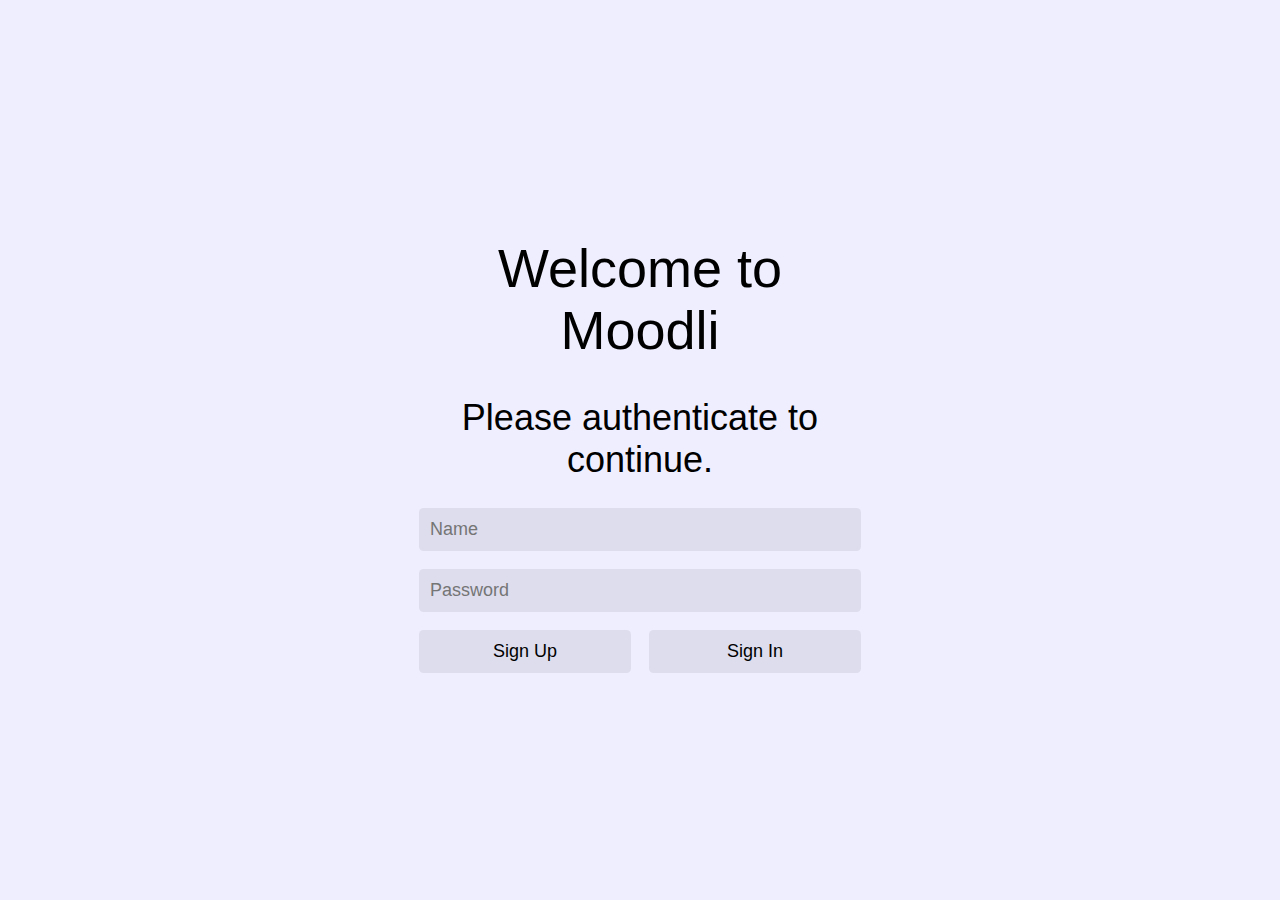
==== src/index.html @ 6e9f35c4 "Initial commit" ====
<!DOCTYPE html>
<!--
 Copyright (c) 2019 Nadav Tasher
 https://github.com/NadavTasher/BaseTemplate/
-->
<html row lang="en">
<head>
    <meta charset="UTF-8"/>
    <meta name="description" content="Moodli - mood map!">
    <meta name="viewport" content="width=device-width, initial-scale=1, maximum-scale=5, user-scalable=yes, minimal-ui"/>
    <meta name="mobile-web-app-capable" content="yes">
    <meta name="theme-color" content="#eeeeff"/>
    <meta name="apple-mobile-web-app-capable" content="yes"/>
    <meta name="apple-mobile-web-app-status-bar-style" content="black-translucent"/>
    <meta name="apple-mobile-web-app-title" content="Moodli"/>
    <link rel="apple-touch-icon" href="images/icons/app/icon_apple.png"/>
    <link rel="icon" href="images/icons/app/icon.png"/>
    <link rel="manifest" href="resources/manifest.json"/>
    <link rel="stylesheet" href="stylesheets/app.css"/>
    <link rel="stylesheet" href="stylesheets/theme.css"/>
    <link rel="stylesheet" href="stylesheets/template.css"/>
    <script type="text/javascript" src="scripts/app.js"></script>
    <script type="text/javascript" src="scripts/base/api.js"></script>
    <script type="text/javascript" src="scripts/authenticate/api.js"></script>
    <title>Moodli</title>
    <noscript></noscript>
</head>
<body onload="App.prepare(()=>Authenticate.authentication(load))" column>
</body>
</html>
---- src/stylesheets/app.css ----
/**
 * Copyright (c) 2019 Nadav Tasher
 * https://github.com/NadavTasher/BaseTemplate/
 **/

:root {
    --bright: #DDDDEE;
    --dark: #9999AA;
    --theme: #eeeeff;
    --text: black;
}

body {
    max-width: 460px;
}
---- src/stylesheets/theme.css ----
/**
 * Copyright (c) 2019 Nadav Tasher
 * https://github.com/NadavTasher/BaseTemplate/
 **/

html {
    /* Positioning */
    position: fixed;
    /* Sizing */
    height: 100%;
    width: 100%;
}

body {
    /* Overflow */
    overflow-y: auto !important;
    /* Alignment */
    justify-content: start !important;
    /* Sizing */
    max-height: 100%;
    /* Background */
    -webkit-background-size: cover;
    -moz-background-size: cover;
    -o-background-size: cover;
    background-size: cover;
    background-attachment: fixed;
    background-repeat: no-repeat;
    background-color: var(--theme);
}

textarea {
    text-align: left !important;
    text-align-last: left !important;
}

[text = ""], [text = true], a, p, [input = ""], [input = true], button, input, select, textarea, [row = ""], [row = true], [column = ""], [column = true], div {
    /* WebKit */
    -webkit-appearance: none;
    /* Display */
    display: flex;
    flex-direction: column;
    /* Text */
    color: var(--text);
    font-size: large;
    font-family: Arial, ArialHebrew, sans-serif;
    /* Text Alignment */
    text-align: center;
    text-align-last: center;
    /* Minimal Sizing */
    min-height: fit-content;
    /* Outline */
    outline: none;
}

[text = ""], [text = true], a, p {
    flex-flow: wrap;
    height: auto;
}

[text = ""], [text = true], a, p, [input = ""], [input = true], button, input, select, textarea {
    /* Positioning */
    margin: 1vh;
    padding: 1vh;
    /* Alignment */
    justify-content: center;
    justify-items: center;
    align-content: center;
    align-items: stretch;
    /* Shaping */
    border-radius: 0.5vh;
    border-color: transparent;
    /* Width */
    width: auto;
}

[input = ""], [input = true], button, input, select, textarea {
    transition-duration: 0.2s;
    background-color: var(--bright);
}

[input = ""]:hover, [input = true]:hover, button:hover, input:hover, select:hover, textarea:hover {
    background-color: var(--dark);
}

[row = ""], [row = true], [column = ""], [column = true], div {
    /* Alignment */
    justify-content: center;
    align-content: center;
    /* Positioning */
    margin: 0;
    padding: 0;
}

[column = ""], [column = true] {
    /* Flex */
    flex-direction: column;
    /* Alignment */
    align-items: stretch;
}

[row = ""], [row = true] {
    /* Flex */
    flex-direction: row;
    /* Alignment */
    align-items: center;
}

[row = ""] > *, [row = true] > * {
    /* Width */
    width: 100%;
}

*::-webkit-scrollbar {
    display: none;
}
---- src/stylesheets/template.css ----
[header = ""], [header = true] {
    font-size: 6vh;
}

[footer = ""], [footer = true] {
    font-size: 4vh;
}
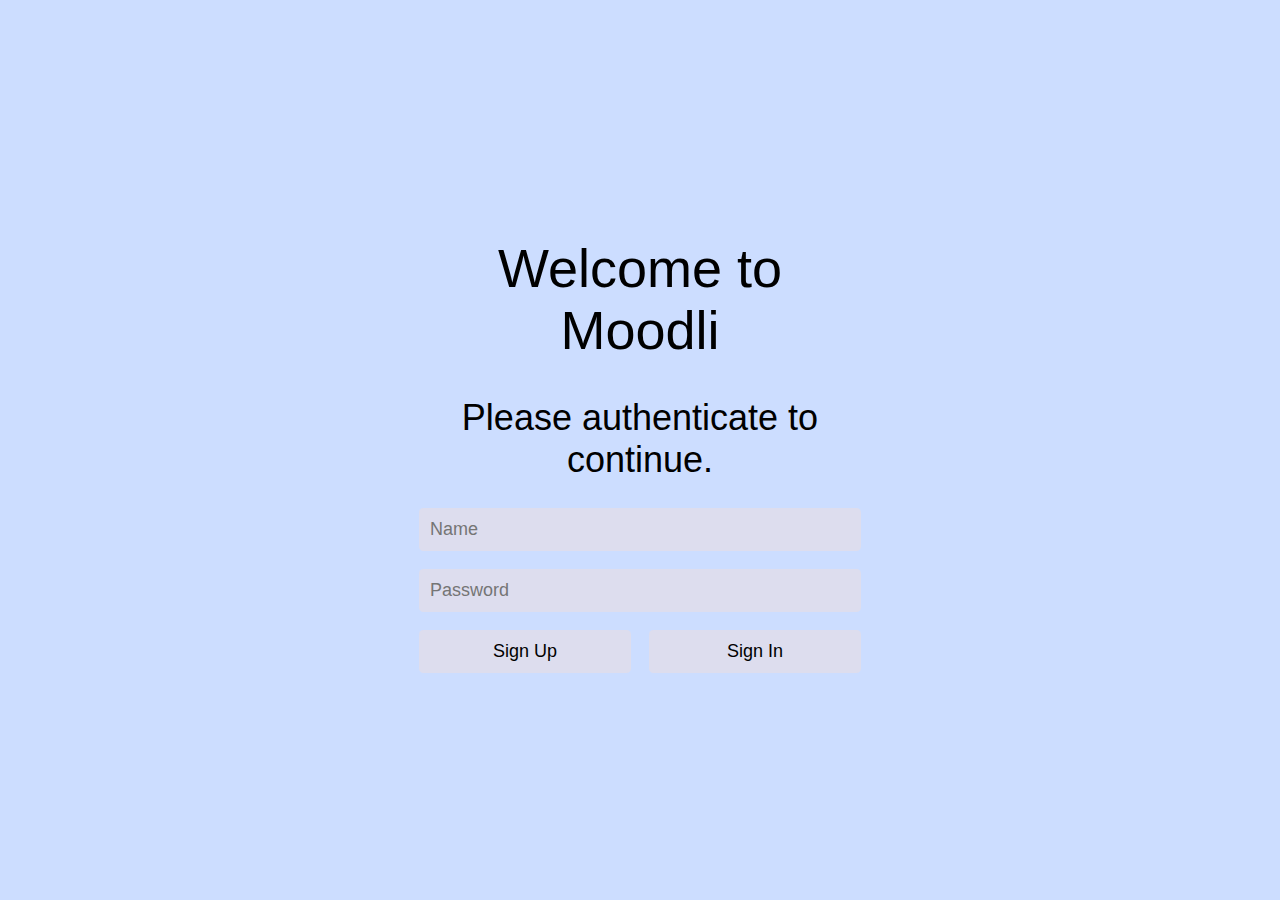
==== commit 3f605c98: "Initial things" ====
--- a/src/index.html
+++ b/src/index.html
@@ -9,7 +9,7 @@
     <meta name="description" content="Moodli - mood map!">
     <meta name="viewport" content="width=device-width, initial-scale=1, maximum-scale=5, user-scalable=yes, minimal-ui"/>
     <meta name="mobile-web-app-capable" content="yes">
-    <meta name="theme-color" content="#eeeeff"/>
+    <meta name="theme-color" content="#ccddff"/>
     <meta name="apple-mobile-web-app-capable" content="yes"/>
     <meta name="apple-mobile-web-app-status-bar-style" content="black-translucent"/>
     <meta name="apple-mobile-web-app-title" content="Moodli"/>
--- a/src/stylesheets/app.css
+++ b/src/stylesheets/app.css
@@ -6,7 +6,7 @@
 :root {
     --bright: #DDDDEE;
     --dark: #9999AA;
-    --theme: #eeeeff;
+    --theme: #ccddff;
     --text: black;
 }
 
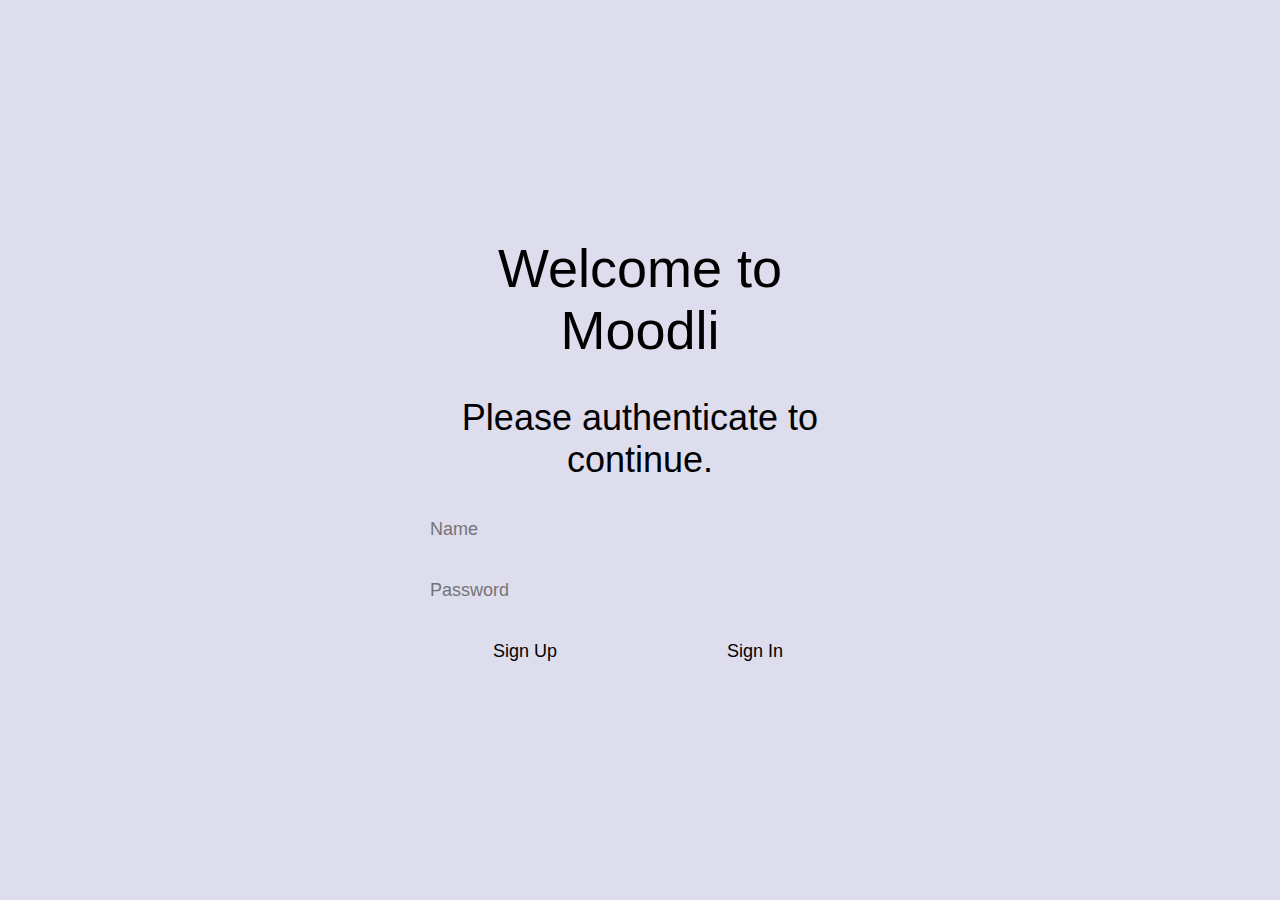
==== commit 04aaa948: "Progress & backend" ====
--- a/src/index.html
+++ b/src/index.html
@@ -9,7 +9,7 @@
     <meta name="description" content="Moodli - mood map!">
     <meta name="viewport" content="width=device-width, initial-scale=1, maximum-scale=5, user-scalable=yes, minimal-ui"/>
     <meta name="mobile-web-app-capable" content="yes">
-    <meta name="theme-color" content="#ccddff"/>
+    <meta name="theme-color" content="#DDDDEE"/>
     <meta name="apple-mobile-web-app-capable" content="yes"/>
     <meta name="apple-mobile-web-app-status-bar-style" content="black-translucent"/>
     <meta name="apple-mobile-web-app-title" content="Moodli"/>
--- a/src/stylesheets/app.css
+++ b/src/stylesheets/app.css
@@ -6,7 +6,7 @@
 :root {
     --bright: #DDDDEE;
     --dark: #9999AA;
-    --theme: #ccddff;
+    --theme: #DDDDEE;
     --text: black;
 }
 
@@ -14,3 +14,10 @@
     max-width: 460px;
 }
 
+img{
+    max-height: 10vh;
+}
+
+[title] {
+    font-size: 5vh;
+}